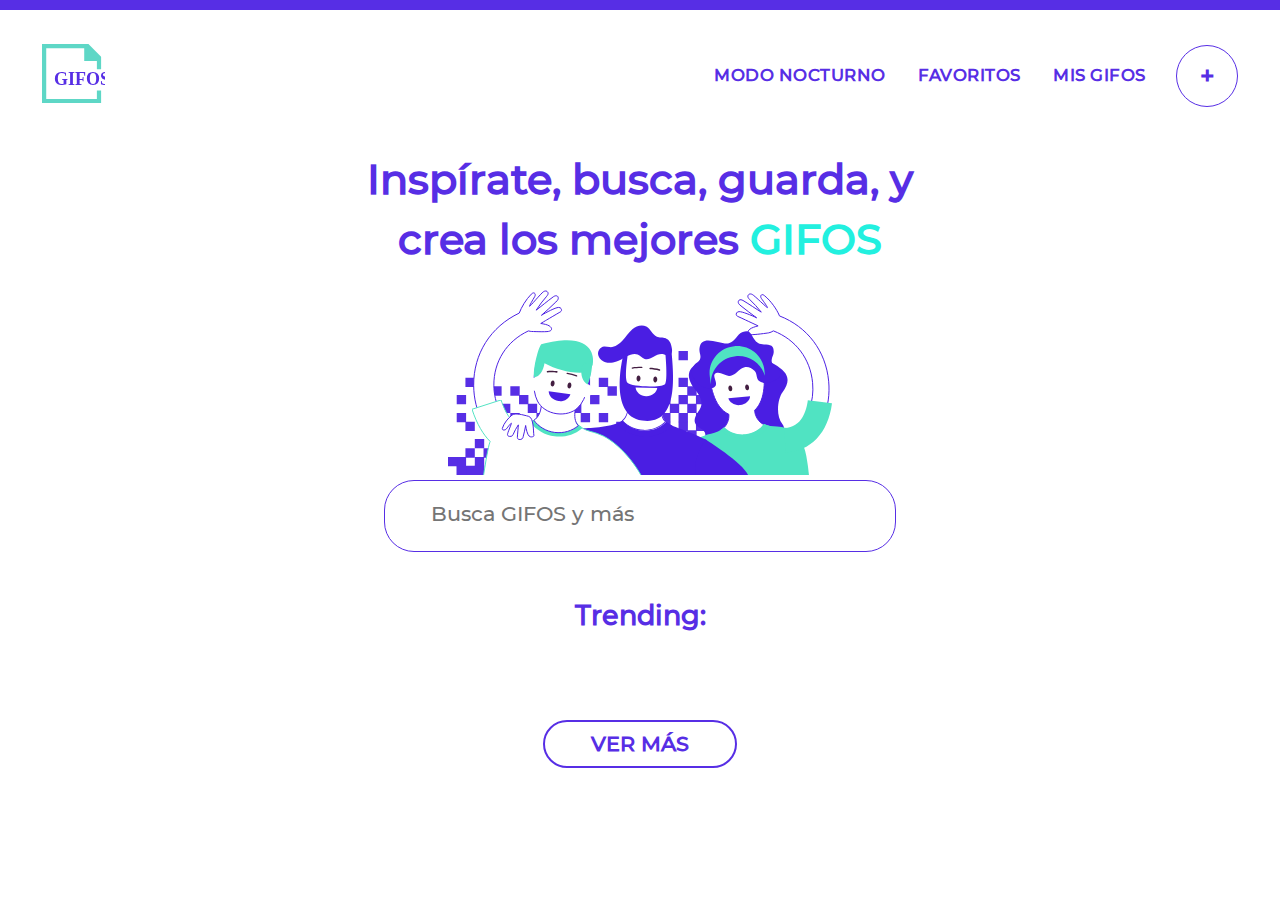
==== index.html @ 3ef34fd9 "cambios" ====
<!DOCTYPE html>
<html lang="es">
<head>
    <meta charset="UTF-8">
    <meta name="viewport" content="width=device-width, initial-scale=1.0">
    <title>GIFOS</title>
    <link rel="stylesheet" href="/css/styles.css">
    <link rel="stylesheet" href="/light-mode.css" id="theme"/>
    <link rel="stylesheet" href="https://use.fontawesome.com/releases/v5.15.3/css/all.css" integrity="sha384-SZXxX4whJ79/gErwcOYf+zWLeJdY/qpuqC4cAa9rOGUstPomtqpuNWT9wdPEn2fk" crossorigin="anonymous">


</head>
<body>
    <header id="header">

        <nav class="nav">

            <div id="logo">
                <a href="index.html">
                    <img src="/assets/logo-desktop.svg" alt="logo">
                </a> 
            </div>

            <div id="dark-logo" class="not-displayed">
                <a href="index.html">
                    <img src="/assets/logo-desktop-modo-noc.svg" alt="logo">
                </a>
            </div>

            <!-- <div class="main-search scrolling-search"  id="scrolling-search">
                       
                    <input type="search" name="search" placeholder="Busca GIFOS y más">
                
                    <button id="searchBtn" class="icon-search-lm"><img src="/assets/icon-search.svg" alt=""></button>
    
                    <li id="suggested-list">
    
                    </li>
                                    
            </div> -->
                
            <div id="menu-icon">
                <div class="bar1"></div>
                <div class="bar2"></div>
                <div class="bar3"></div>
            </div>

            <div id="menu">
                <ul id="list">
                    <li id="dark-btn"><a href="#" class="">MODO NOCTURNO</a>
                    </li>
                    
                    <li id="light-btn" class="not-displayed"><a href="#" class="">MODO DIURNO</a>
                    </li>
                    <hr class="hr-header">
                    <li><a href="favoritos.html" class="" >FAVORITOS</a>
                    </li>
                    <hr class="hr-header">
                    <li><a href="misgifos.html" class="">MIS GIFOS</a>
                    </li>
                    <hr class="hr-header">
                    <li id="create-btn" class="not-displayed">
                        <a href="#" class="">+</a>
                    </li>
                </ul> 
            </div>

        </nav>
        
    </header>

    <main>
        <section id="title">
                <h1>Inspírate, busca, guarda, y crea los mejores <span>GIFOS</span></h1>
        </section>

        <section id="search">
            <div class="search-image">    
                <img src="/assets/ilustra_header.svg" alt="search image">
            </div>

            <div class="search-bar">
                <div class="search-elements">
                    <div class="search-container">
                        <input id="search-input" type="text" name="search-input" placeholder="Busca GIFOS y más">
                        <a id="search-btn"><i class="fa fa-search"></i></a>
                        <a id="clean-btn" class="not-displayed"><i class="fas fa-times"></i></a>
                    </div>
                    <div class="suggestions-div">
                        <ul id="suggestions-list">
                        </ul>                    
                    </div>
                </div>
            </div>
        </section>

        <section id="trending">
            <h3>Trending:</h3>
            <div class="trending-terms">
                
            </div>

        </section>


        <section id="results" class="not-displayed">

            
        </section>

        <div id="vermas-btn" >
            Ver más
        </div>
    



                <!-- <div class="main-search">
                    <form id="form" action="#" method="POST">                        
                    </form> 

                </div> -->
    </main> 

<!--                <div class="result">
                    <li id="suggested-list">
                    </li>
                </div>
                 <div class="error-container">
                    <img src="/assets/icon-busqueda-sin-resultado.svg" alt="">
                    <p>Intenta con otra búsqueda.</p>
                </div>
                <div class="trending-div" >
                    <h3>Trending:</h3>
                    <div id="trends"></div>
                </div>
        </section>
        <section class="grid-gifs">
            <div class="grid-container"></div>
        </section>
        <section class="trending-sec">
            <div class="trending-title">
                <h2>Trending GIFOS</h2>
                <p>Mira los últimos GIFOS de nuestra comunidad.</p>
            </div>
            <div class="slider-sec">
                <button class="slider-btn" id="sliderbtn-prev"><i class="fas fa-chevron-left"></i></button>
                    <div class="slider" id="slider"></div>
                <button class="slider-btn" id="sliderbtn-next" ><i class="fas fa-chevron-right"></i></button>
            </div>            
        </section>
        <div class="modal-container">
            <button class="close-modal"><i class="fas fa-times"></i></button>
            <div class="modal-content"></div>     
        </div>-->
    
    <!-- <footer>
        <div class="social-footer" >
            <p>Compartir en:</p>
            <ul class="social">
                <li><a href="https://es-la.facebook.com/Acamica.org/"><i class="fab fa-facebook"></i></a></li>
                <li><a href="https://twitter.com/Acamica_com"><i class="fab fa-twitter"></i></a></li>
                <li><a href="https://www.instagram.com/acamica/?hl=es-la"><i class="fab fa-instagram"></i></a></li>
             </ul>
            <p class="flex-end">© GIFOS 2020 All Rights Reserved.</p>
        </div>
    </footer> -->

    <script src="/js/navbar.js"></script>
    <script src="/js/darkmode.js"></script> 
    <script src="/js/searchgifs.js"></script>
    <!-- <script src="/js/trendingcards.js"></script>
    <script src="/js/functionalCards.js"></script>
    <script src="/js/slider.js"></script> -->
</body>
</html>
---- css/styles.css ----
/*! normalize.css v8.0.1 | MIT License | github.com/necolas/normalize.css */
html {
  line-height: 1.15;
  /* 1 */
  -webkit-text-size-adjust: 100%;
  /* 2 */
}

body {
  margin: 0;
}

main {
  display: block;
}

h1 {
  font-size: 2em;
}

hr {
  box-sizing: content-box;
  /* 1 */
  height: 0;
  /* 1 */
  overflow: visible;
  /* 2 */
}

pre {
  font-family: monospace, monospace;
  /* 1 */
  font-size: 1em;
  /* 2 */
}

a {
  background-color: transparent;
}

abbr[title] {
  border-bottom: none;
  /* 1 */
  text-decoration: underline;
  /* 2 */
  text-decoration: underline dotted;
  /* 2 */
}

b,
strong {
  font-weight: bolder;
}

code,
kbd,
samp {
  font-family: monospace, monospace;
  /* 1 */
  font-size: 1em;
  /* 2 */
}

small {
  font-size: 80%;
}

sub,
sup {
  font-size: 75%;
  line-height: 0;
  position: relative;
  vertical-align: baseline;
}

sub {
  bottom: -0.25em;
}

sup {
  top: -0.5em;
}

img {
  border-style: none;
}

button,
input,
optgroup,
select,
textarea {
  font-family: inherit;
  /* 1 */
  font-size: 100%;
  /* 1 */
  line-height: 1.15;
  /* 1 */
  margin: 0;
  /* 2 */
}

button,
input {
  /* 1 */
  overflow: visible;
}

button,
select {
  /* 1 */
  text-transform: none;
}

button,
[type=button],
[type=reset],
[type=submit] {
  -webkit-appearance: button;
}

button::-moz-focus-inner,
[type=button]::-moz-focus-inner,
[type=reset]::-moz-focus-inner,
[type=submit]::-moz-focus-inner {
  border-style: none;
  padding: 0;
}

button:-moz-focusring,
[type=button]:-moz-focusring,
[type=reset]:-moz-focusring,
[type=submit]:-moz-focusring {
  outline: 1px dotted ButtonText;
}

fieldset {
  padding: 0.35em 0.75em 0.625em;
}

legend {
  box-sizing: border-box;
  /* 1 */
  color: inherit;
  /* 2 */
  display: table;
  /* 1 */
  max-width: 100%;
  /* 1 */
  padding: 0;
  /* 3 */
  white-space: normal;
  /* 1 */
}

progress {
  vertical-align: baseline;
}

textarea {
  overflow: auto;
}

[type=checkbox],
[type=radio] {
  box-sizing: border-box;
  /* 1 */
  padding: 0;
  /* 2 */
}

[type=number]::-webkit-inner-spin-button,
[type=number]::-webkit-outer-spin-button {
  height: auto;
}

[type=search] {
  -webkit-appearance: textfield;
  /* 1 */
  outline-offset: -2px;
  /* 2 */
}

[type=search]::-webkit-search-decoration {
  -webkit-appearance: none;
}

::-webkit-file-upload-button {
  -webkit-appearance: button;
  /* 1 */
  font: inherit;
  /* 2 */
}

details {
  display: block;
}

summary {
  display: list-item;
}

template {
  display: none;
}

[hidden] {
  display: none;
}

@font-face {
  font-family: "Roboto";
  src: url("/fonts/Roboto-Medium.ttf");
}
@font-face {
  font-family: "Montserrat";
  src: url("/fonts/Montserrat-Medium.ttf");
}
html {
  font-size: 100%;
}

body {
  background-color: white;
}

h1 {
  font-family: "Montserrat", "Sans-serif";
  font-size: 2em;
  font-weight: 900;
  margin: 0.5em 0;
}

h2 {
  font-family: "Montserrat", "Sans-serif";
  color: #572EE5;
  font-size: 1.5em;
  font-weight: 700;
  text-align: center;
}

h3 {
  font-family: "Montserrat", "Sans-serif";
  color: #572EE5;
  font-size: 1.3em;
  font-weight: 700;
  text-align: center;
}

p {
  font-family: "Montserrat", "Sans-serif";
  color: #000;
}

input {
  font-family: "Montserrat", "Sans-serif";
}

@media (min-width: 769px) {
  html {
    font-size: 1.3em;
  }
}
#header {
  width: 100%;
  background-color: #fff;
  border-top: #572EE5 10px solid;
  padding: 0.5em 0;
  position: fixed;
  z-index: 100;
}

.nav {
  border-left-width: 20px;
  border-right-width: 20px;
  border-color: transparent;
  border-style: solid;
  margin: 0 auto;
  display: flex;
  align-content: center;
  align-items: center;
}

#logo {
  cursor: pointer;
}

#menu-icon {
  width: 30px;
  height: 30px;
  margin-left: auto;
  position: relative;
  z-index: 100;
}

.bar1, .bar2, .bar3 {
  position: relative;
  z-index: 100;
  background-color: #572EE5;
  width: 2em;
  height: 0.2em;
  margin: 5px 1px;
  transition: 0.3s;
}

#menu {
  height: 100vh;
  display: none;
  position: absolute;
  top: 0;
  left: 0;
  bottom: 0;
  right: 0;
  z-index: 50;
}

#menu.show {
  display: block;
}

#list {
  position: relative;
  top: 80px;
  background: #572EE5;
  margin: 0;
  padding: 30px 0;
  list-style: none;
  align-items: center;
  height: 100%;
  display: flex;
  flex-direction: column;
}
#list li {
  text-align: center;
  text-decoration: none;
  margin: 0;
  list-style: none;
}
#list a {
  font-family: "Montserrat", "Sans-serif";
  font-size: 1em;
  font-weight: 700;
  letter-spacing: 0.5px;
  text-decoration: none;
  color: #fff;
  padding: 1.5em;
  display: block;
  margin: 0;
}

.hr-header {
  margin: 0 auto;
  height: 0.5px;
  width: 50px;
  background-color: #fff;
  opacity: 0.3;
}

.scroll-header {
  background: #fff;
  border-bottom: 1px solid #dbdbdb;
}
.scroll-header .bar1, .scroll-header .bar2, .scroll-header .bar3 {
  background-color: black;
}
.scroll-header #menu a {
  color: #000;
}
.scroll-header #logo a {
  color: black;
}

.change-icon .bar1 {
  -webkit-transform: rotate(-45deg) translate(-7px, 7px);
  transform: rotate(-45deg) translate(-7px, 7px);
}
.change-icon .bar2 {
  opacity: 0;
}
.change-icon .bar3 {
  -webkit-transform: rotate(45deg) translate(-5px, -5px);
  transform: rotate(45deg) translate(-5px, -5px);
}

.stop-scrolling {
  overflow-y: hidden;
}

.not-displayed {
  display: none;
}

.is-displayed {
  display: block;
}

@media (min-width: 769px) {
  #header {
    padding: 0.1em 0;
  }

  #logo, #dark-logo {
    padding-left: 2em;
  }

  .nav {
    justify-content: space-between;
    border-left-width: 0;
    border-right-width: 0;
  }

  #menu-icon {
    display: none;
  }

  #menu {
    padding-right: 2em;
    background: none;
    display: block;
    position: inherit;
    height: auto;
  }

  #list {
    height: auto;
    top: 0;
    flex-direction: row;
    background-color: #fff;
  }
  #list li {
    margin-left: 1.4em;
    margin-bottom: 0;
  }
  #list a {
    color: #572EE5;
    border-bottom: 2px solid #fff;
    font-size: 0.8em;
    padding: 0.1em;
  }
  #list a:hover {
    border-bottom: 2px solid #5ED7C6;
  }

  hr {
    display: none;
  }

  #create-btn {
    display: block;
  }
  #create-btn a {
    font-size: 1.2em;
    height: 30px;
    width: 30px;
    border: 1.5px solid #572EE5;
    padding: 15px;
    border-radius: 50%;
  }
  #create-btn a:hover {
    background: #572EE5;
    color: #fff;
    border-bottom: none;
  }
  #create-btn a:active {
    background: #9CAFC3;
    border: 1.5px solid #9CAFC3;
    color: #fff;
  }

  .header-shadow {
    box-shadow: 0 2px 4px 1px rgba(156, 175, 195, 0.55);
  }
}
main {
  padding-top: 20%;
  display: flex;
  flex-direction: column;
  align-items: center;
  justify-content: center;
}

#title {
  width: 75%;
}
#title h1 {
  color: #572EE5;
  text-align: center;
  line-height: 40px;
}
#title span {
  color: #22f0df;
}

#search {
  display: flex;
  flex-direction: column;
  align-items: center;
}

.search-image {
  width: 75%;
}
.search-image img {
  width: 100%;
}

.search-bar {
  width: 85%;
}

.search-elements {
  display: flex;
  flex-direction: column;
  justify-content: center;
  align-items: center;
  border: 1.5px solid #572EE5;
  border-radius: 30px;
}
.search-elements input {
  padding: 0 1em;
  border: none;
}
.search-elements input:focus {
  outline: none;
}
.search-elements li {
  font-family: "Montserrat", "Sans-serif";
  color: #9CAFC3;
  list-style: none;
}

#search-btn, #clean-btn {
  color: #572EE5;
  cursor: pointer;
  padding: 0 1em;
}

.search-container {
  width: 90%;
  margin-top: 0.5em;
  padding: 0.5em;
  display: flex;
  justify-content: space-between;
}

.suggestions-div {
  width: 90%;
}

#suggestions-list {
  margin: 0;
  padding: 0 0.7em 0.7em 0.7em;
}
#suggestions-list div:first-child {
  border-top: 1px solid #9CAFC3;
}

.option-list {
  display: flex;
  padding: 0.5em 0;
}
.option-list li {
  margin-left: 0.5em;
  cursor: pointer;
}
.option-list icon {
  color: #9CAFC3;
}

#results {
  padding: 1em;
}
#results h2 {
  padding: 1em 0;
}

#results:before {
  content: "";
  display: block;
  width: 150px;
  margin: 1.5em auto;
  background-color: #9cafc3;
  opacity: 0.5;
  height: 1px;
}

.grid-results {
  display: grid;
  grid-template-columns: 1fr 1fr;
  gap: 1em 1em;
}
.grid-results img {
  width: 100%;
  height: 8em;
  margin: auto;
}

#trending {
  padding: 1em;
}

.trending-terms {
  margin: auto;
  width: 80%;
  text-align: center;
}
.trending-terms p {
  color: #572EE5;
  line-height: 1.5;
  margin: 0;
  display: inline;
}

.term {
  cursor: pointer;
}

#vermas-btn {
  cursor: pointer;
  width: 130px;
  padding: 10px 30px;
  margin: 2em auto;
  border: 2px solid #572EE5;
  border-radius: 70px;
  text-align: center;
  font-family: "Montserrat";
  color: #572EE5;
  text-transform: uppercase;
  font-weight: 600;
  text-decoration: none;
}

#vermas-btn:active {
  background-color: #572EE5;
  color: #fff;
}

@media (min-width: 769px) {
  main {
    padding-top: 10%;
  }

  #title {
    width: 45%;
  }
  #title h1 {
    line-height: 60px;
  }

  #search {
    width: 40%;
  }

  .search-bar {
    width: 100%;
  }

  #results {
    padding: 1em 3em;
  }

  .grid-results {
    grid-template-columns: 1fr 1fr 1fr 1fr;
    gap: 1.5em 1.5em;
  }
  .grid-results img {
    height: 10em;
  }
}
.error-container {
  display: none;
  flex-direction: column;
  width: 60%;
  margin: 20px auto;
}

.error-container p {
  margin: 10px auto;
  font-family: "Montserrat", "Arial", sans-serif;
  color: #5ED7C6;
  font-size: 1.5em;
  font-weight: 700;
  text-align: center;
}

.main-search li {
  list-style: none;
}

.trending-div {
  width: 80%;
  margin: 30px auto;
}

.trending-div h3 {
  color: #572EE5;
  font-family: "Montserrat";
  font-size: 1.8em;
  font-weight: 700;
  text-align: center;
  line-height: 25px;
}

#trends {
  text-align: center;
  margin-top: 10px;
}

.word-terms {
  color: #572EE5;
  font-family: "Montserrat";
  font-size: 1.4em;
  line-height: 25px;
  cursor: pointer;
}

.grid-gifs {
  display: none;
  width: 90%;
  margin: auto;
}

.grid-container {
  margin: 20px auto;
  display: grid;
  grid-template-columns: 1fr 1fr;
  grid-template-rows: 0.3fr 1fr 1fr;
  gap: 20px 20px;
  grid-template-areas: "title title";
  padding-bottom: 5%;
}

.grid-container h2 {
  grid-area: title;
  margin: auto;
  color: #572EE5;
  font-family: "Montserrat";
  font-size: 1.8em;
  font-weight: 900;
}

.grid-container img {
  width: 90%;
  height: 200px;
  margin: auto;
}

.trending-title, .social-footer {
  width: 80%;
  margin-left: auto;
  margin-right: auto;
  text-align: center;
}

.trending-title h2 {
  color: #572EE5;
  padding: 10px;
  font-family: "Montserrat";
  font-size: 2em;
  line-height: 30px;
}

.trending-title p {
  color: #000000;
  padding: 10px;
  margin: 20px;
  font-family: "Roboto";
  font-size: 1.5em;
}

.slider-sec {
  position: relative;
  height: 300px;
}

.slider {
  width: 100%;
  height: 100%;
  display: flex;
  /* position: relative; */
  overflow-x: scroll;
  scroll-snap-type: x mandatory;
  scroll-behavior: smooth;
}

.slider-btn {
  display: none;
  width: 60px;
  height: 60px;
  border: 2px solid #572EE5;
  outline: none;
  font-size: 25px;
  color: #572EE5;
  cursor: pointer;
}

.slider-btn:hover {
  background-color: #572EE5;
  color: #ffffff;
}

#sliderbtn-prev {
  position: absolute;
  bottom: 150px;
}

#sliderbtn-next {
  position: absolute;
  bottom: 150px;
  right: 0;
}

.slider::-webkit-scrollbar {
  display: none;
}

.card {
  height: 100%;
  scroll-snap-align: center;
  margin-right: 10px;
  position: relative;
}

.card img {
  max-width: 360px;
  height: 100%;
}

.card span {
  display: none;
}

.card-mouseover {
  display: block;
  height: 100%;
  width: 100%;
  background-color: rgba(87, 46, 229, 0.7);
  position: absolute;
  top: 0;
  left: 0;
}

.card-mouseover-off {
  display: none;
}

.card-mouseover h3 {
  position: absolute;
  max-width: 90%;
  font-family: "Roboto";
  font-size: 1.5em;
  font-weight: 600;
  color: #FFFFFF;
  margin-top: 270px;
  margin-left: 20px;
}

.card-mouseover p {
  position: absolute;
  font-family: "Roboto";
  font-size: 1.3em;
  font-weight: 500;
  color: #FFFFFF;
  margin-top: 240px;
  margin-left: 20px;
}

.card-icons {
  display: flex;
  justify-content: flex-end;
}

.icons {
  opacity: 0.5;
  width: 32px;
  height: 32px;
  margin: 7px 7px 0 0;
  background-repeat: no-repeat;
  background-position: center;
  background-color: white;
  border-radius: 6px;
  cursor: pointer;
}

.icons:hover {
  opacity: 1;
}

.heart-icon {
  background-image: url(/assets/icon-fav-hover.svg);
}

.heart-icon-filled {
  background-image: url(/assets/icon-fav-active.svg);
}

.download-icon {
  background-image: url(/assets/icon-download.svg);
}

.max-icon {
  background-image: url(/assets/icon-max.svg);
}

.modal-container {
  visibility: hidden;
  position: fixed;
  z-index: 5000;
  background-color: white;
  width: 100%;
  height: 100vh;
  top: 0;
  left: 0;
  overflow: hidden;
  display: flex;
  justify-content: center;
  align-items: center;
}

.modal-content {
  max-width: 80%;
  height: 65%;
  z-index: 3;
  display: flex;
  flex-direction: column;
  justify-content: center;
  font-family: "Montserrat", "Arial", sans-serif;
  line-height: 23px;
}

.modal-content img {
  max-height: 90%;
  margin: auto;
}

.modal-content h3 {
  font-size: 1.5em;
  font-weight: 900;
}

.modal-img-show {
  width: 80%;
  max-width: 700px;
  display: block;
}

.modal-txt {
  position: fixed;
  margin-top: 1em;
}

.close-modal {
  position: absolute;
  top: 1em;
  right: 1.5em;
  z-index: 3;
  width: 30px;
  height: 30px;
  color: #572EE5;
  background-color: #ffffff;
  cursor: pointer;
  border-style: none;
}

.close-modal i {
  font-size: 30px;
}

footer {
  border-bottom: 10px solid #572EE5;
}

.social-footer {
  margin: 30px auto;
  font-family: "Roboto";
  font-size: 1.3em;
  color: #000000;
  letter-spacing: 0;
}

.social {
  display: flex;
  justify-content: space-between;
  align-items: center;
  width: 30%;
  margin: 20px auto 30px auto;
}

.social li {
  list-style: none;
  text-decoration: none;
}

.social i {
  color: #CDD6E0;
  height: 100%;
}

.social i:hover {
  color: #572EE5;
}

/*# sourceMappingURL=styles.css.map */
---- light-mode.css ----

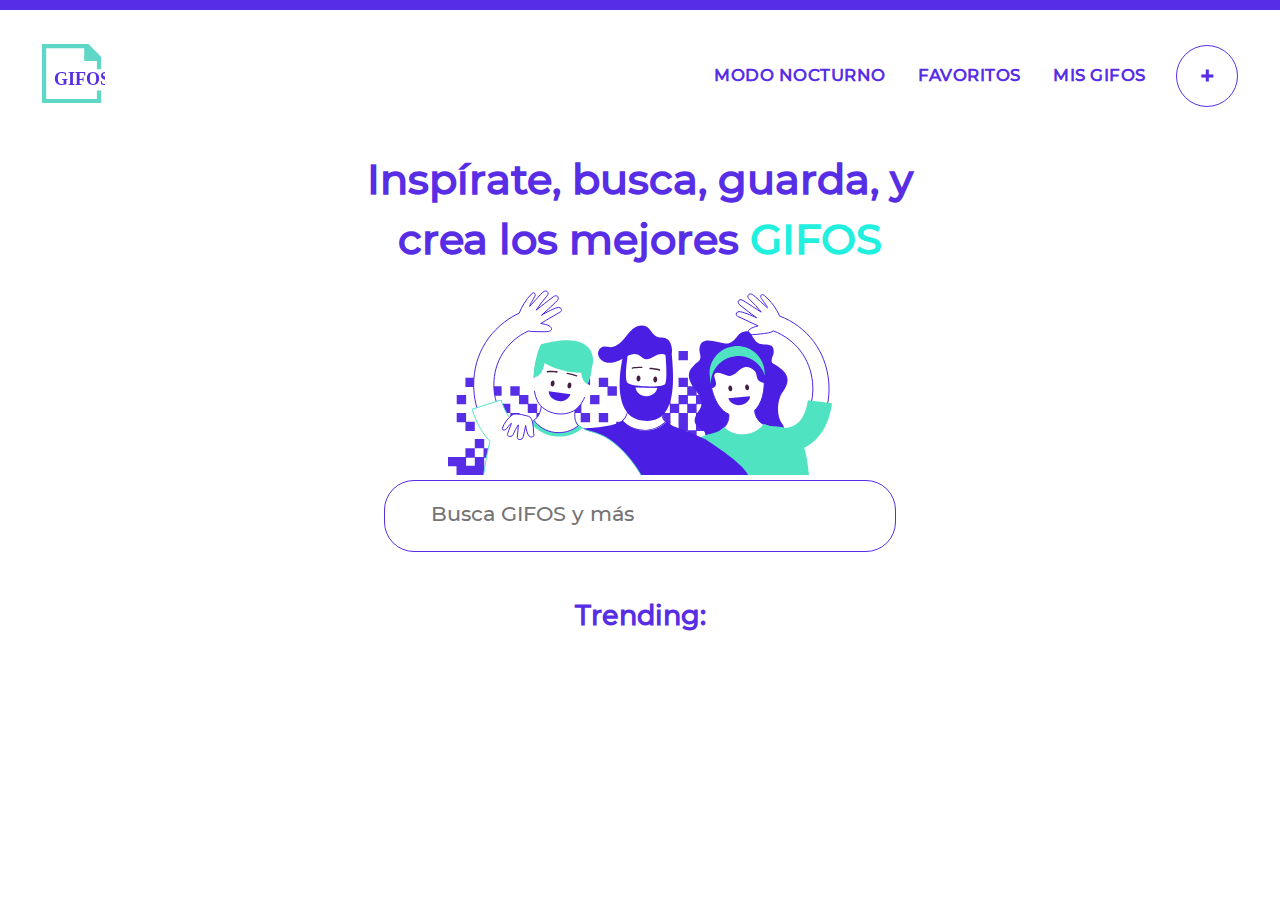
==== commit 74c3d111: "cambios" ====
--- a/index.html
+++ b/index.html
@@ -108,8 +108,8 @@
             
         </section>
 
-        <div id="vermas-btn" >
-            Ver más
+        <div id="vermas-btn" class="not-displayed">
+            <span>VER MÁS</span>
         </div>
     
 
@@ -168,7 +168,7 @@
 
     <script src="/js/navbar.js"></script>
     <script src="/js/darkmode.js"></script> 
-    <script src="/js/searchgifs.js"></script>
+    <script src="/js/searchGifs.js"></script>
     <!-- <script src="/js/trendingcards.js"></script>
     <script src="/js/functionalCards.js"></script>
     <script src="/js/slider.js"></script> -->
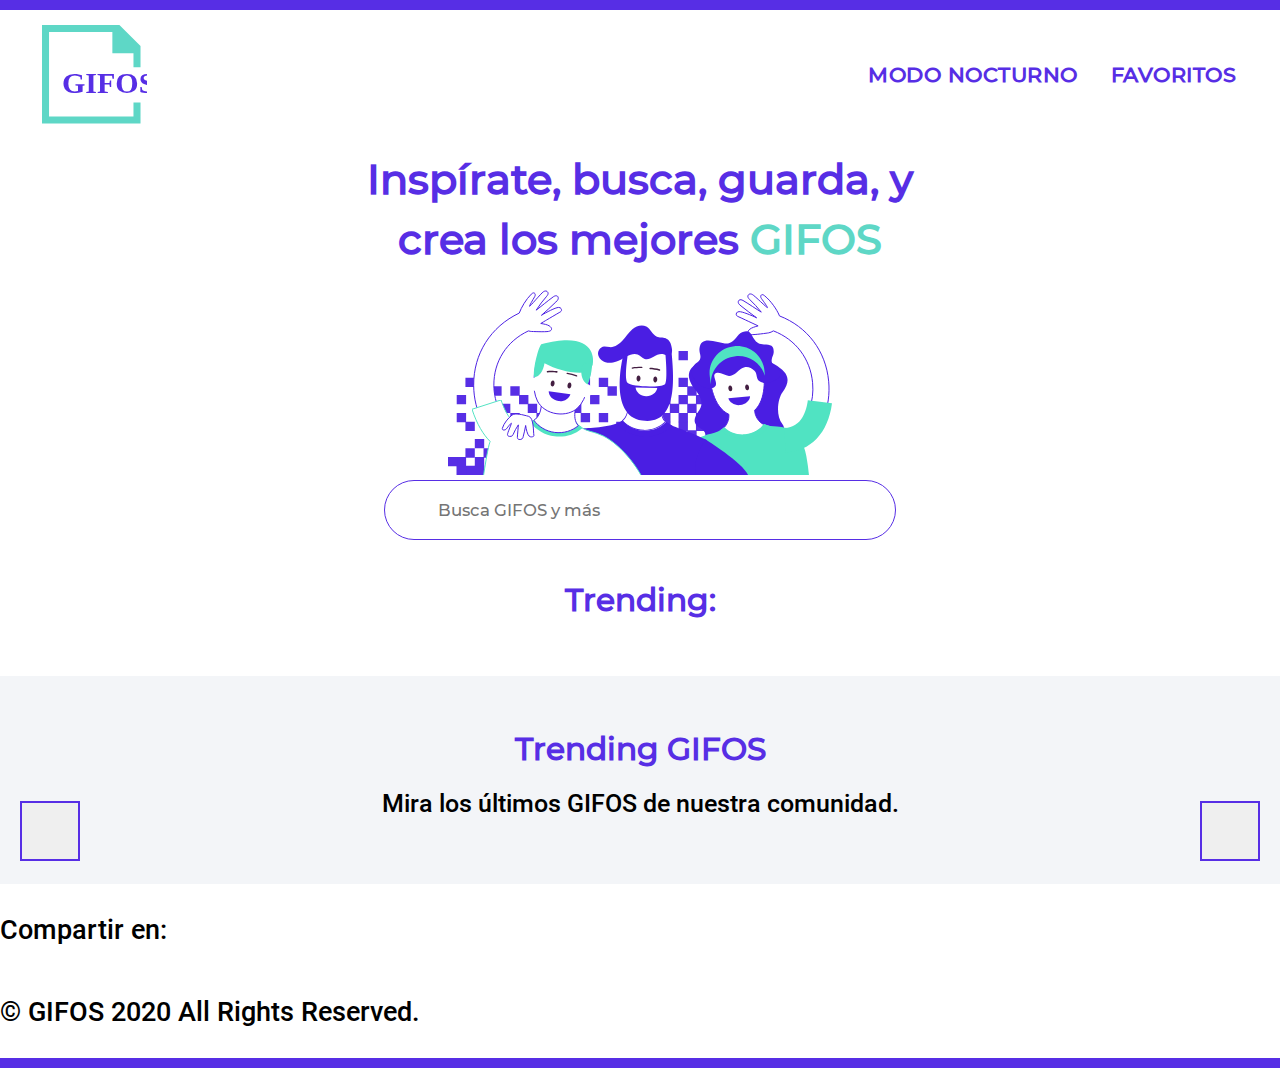
==== commit 2187e95f: "cambios" ====
--- a/index.html
+++ b/index.html
@@ -26,18 +26,6 @@
                     <img src="/assets/logo-desktop-modo-noc.svg" alt="logo">
                 </a>
             </div>
-
-            <!-- <div class="main-search scrolling-search"  id="scrolling-search">
-                       
-                    <input type="search" name="search" placeholder="Busca GIFOS y más">
-                
-                    <button id="searchBtn" class="icon-search-lm"><img src="/assets/icon-search.svg" alt=""></button>
-    
-                    <li id="suggested-list">
-    
-                    </li>
-                                    
-            </div> -->
                 
             <div id="menu-icon">
                 <div class="bar1"></div>
@@ -56,12 +44,12 @@
                     <li><a href="favoritos.html" class="" >FAVORITOS</a>
                     </li>
                     <hr class="hr-header">
-                    <li><a href="misgifos.html" class="">MIS GIFOS</a>
+                    <!-- <li><a href="misgifos.html" class="">MIS GIFOS</a>
                     </li>
-                    <hr class="hr-header">
-                    <li id="create-btn" class="not-displayed">
+                    <hr class="hr-header"> -->
+                    <!-- <li id="create-btn" class="not-displayed">
                         <a href="#" class="">+</a>
-                    </li>
+                    </li> -->
                 </ul> 
             </div>
 
@@ -76,7 +64,7 @@
 
         <section id="search">
             <div class="search-image">    
-                <img src="/assets/ilustra_header.svg" alt="search image">
+                <img src="/assets/ilustra_header.svg" alt="search-image">
             </div>
 
             <div class="search-bar">
@@ -95,66 +83,46 @@
         </section>
 
         <section id="trending">
-            <h3>Trending:</h3>
+            <h2>Trending:</h2>
+
             <div class="trending-terms">
                 
             </div>
-
         </section>
 
 
         <section id="results" class="not-displayed">
 
-            
         </section>
+
+        <div class="error-container not-displayed">
+            <img src="/assets/icon-busqueda-sin-resultado.svg" alt="">
+            <p>Intenta con otra búsqueda.</p>
+        </div>
 
         <div id="vermas-btn" class="not-displayed">
             <span>VER MÁS</span>
         </div>
     
+        <section class="slider-section">
 
-
-
-                <!-- <div class="main-search">
-                    <form id="form" action="#" method="POST">                        
-                    </form> 
-
-                </div> -->
-    </main> 
-
-<!--                <div class="result">
-                    <li id="suggested-list">
-                    </li>
-                </div>
-                 <div class="error-container">
-                    <img src="/assets/icon-busqueda-sin-resultado.svg" alt="">
-                    <p>Intenta con otra búsqueda.</p>
-                </div>
-                <div class="trending-div" >
-                    <h3>Trending:</h3>
-                    <div id="trends"></div>
-                </div>
-        </section>
-        <section class="grid-gifs">
-            <div class="grid-container"></div>
-        </section>
-        <section class="trending-sec">
-            <div class="trending-title">
+            <div class="slider-title">
                 <h2>Trending GIFOS</h2>
                 <p>Mira los últimos GIFOS de nuestra comunidad.</p>
             </div>
-            <div class="slider-sec">
-                <button class="slider-btn" id="sliderbtn-prev"><i class="fas fa-chevron-left"></i></button>
-                    <div class="slider" id="slider"></div>
-                <button class="slider-btn" id="sliderbtn-next" ><i class="fas fa-chevron-right"></i></button>
-            </div>            
-        </section>
-        <div class="modal-container">
-            <button class="close-modal"><i class="fas fa-times"></i></button>
-            <div class="modal-content"></div>     
-        </div>-->
-    
-    <!-- <footer>
+
+            <div class="slider" id="slider">
+
+            </div>
+
+            <button class="slider-btn" id="sliderbtn-prev"><i class="fas fa-chevron-left"></i></button>
+            <button class="slider-btn" id="sliderbtn-next" ><i class="fas fa-chevron-right"></i></button>
+
+        </section>            
+
+    </main> 
+
+    <footer>
         <div class="social-footer" >
             <p>Compartir en:</p>
             <ul class="social">
@@ -164,13 +132,20 @@
              </ul>
             <p class="flex-end">© GIFOS 2020 All Rights Reserved.</p>
         </div>
-    </footer> -->
+    </footer>
+
+        <!-- <div class="modal-container">
+            <button class="close-modal"><i class="fas fa-times"></i></button>
+            <div class="modal-content"></div>     
+        </div> -->
+    
+
 
     <script src="/js/navbar.js"></script>
     <script src="/js/darkmode.js"></script> 
     <script src="/js/searchGifs.js"></script>
-    <!-- <script src="/js/trendingcards.js"></script>
-    <script src="/js/functionalCards.js"></script>
-    <script src="/js/slider.js"></script> -->
+    <!-- <script src="/js/cardMouseover.js"></script> -->
+     <script src="/js/sliderCards.js"></script>
+    <!--<script src="/js/functionalCards.js"></script>-->
 </body>
 </html>--- a/css/styles.css
+++ b/css/styles.css
@@ -1,211 +1,7 @@
-/*! normalize.css v8.0.1 | MIT License | github.com/necolas/normalize.css */
-html {
-  line-height: 1.15;
-  /* 1 */
-  -webkit-text-size-adjust: 100%;
-  /* 2 */
-}
-
-body {
+* {
   margin: 0;
-}
-
-main {
-  display: block;
-}
-
-h1 {
-  font-size: 2em;
-}
-
-hr {
-  box-sizing: content-box;
-  /* 1 */
-  height: 0;
-  /* 1 */
-  overflow: visible;
-  /* 2 */
-}
-
-pre {
-  font-family: monospace, monospace;
-  /* 1 */
-  font-size: 1em;
-  /* 2 */
-}
-
-a {
-  background-color: transparent;
-}
-
-abbr[title] {
-  border-bottom: none;
-  /* 1 */
-  text-decoration: underline;
-  /* 2 */
-  text-decoration: underline dotted;
-  /* 2 */
-}
-
-b,
-strong {
-  font-weight: bolder;
-}
-
-code,
-kbd,
-samp {
-  font-family: monospace, monospace;
-  /* 1 */
-  font-size: 1em;
-  /* 2 */
-}
-
-small {
-  font-size: 80%;
-}
-
-sub,
-sup {
-  font-size: 75%;
-  line-height: 0;
-  position: relative;
-  vertical-align: baseline;
-}
-
-sub {
-  bottom: -0.25em;
-}
-
-sup {
-  top: -0.5em;
-}
-
-img {
-  border-style: none;
-}
-
-button,
-input,
-optgroup,
-select,
-textarea {
-  font-family: inherit;
-  /* 1 */
-  font-size: 100%;
-  /* 1 */
-  line-height: 1.15;
-  /* 1 */
-  margin: 0;
-  /* 2 */
-}
-
-button,
-input {
-  /* 1 */
-  overflow: visible;
-}
-
-button,
-select {
-  /* 1 */
-  text-transform: none;
-}
-
-button,
-[type=button],
-[type=reset],
-[type=submit] {
-  -webkit-appearance: button;
-}
-
-button::-moz-focus-inner,
-[type=button]::-moz-focus-inner,
-[type=reset]::-moz-focus-inner,
-[type=submit]::-moz-focus-inner {
-  border-style: none;
   padding: 0;
-}
-
-button:-moz-focusring,
-[type=button]:-moz-focusring,
-[type=reset]:-moz-focusring,
-[type=submit]:-moz-focusring {
-  outline: 1px dotted ButtonText;
-}
-
-fieldset {
-  padding: 0.35em 0.75em 0.625em;
-}
-
-legend {
   box-sizing: border-box;
-  /* 1 */
-  color: inherit;
-  /* 2 */
-  display: table;
-  /* 1 */
-  max-width: 100%;
-  /* 1 */
-  padding: 0;
-  /* 3 */
-  white-space: normal;
-  /* 1 */
-}
-
-progress {
-  vertical-align: baseline;
-}
-
-textarea {
-  overflow: auto;
-}
-
-[type=checkbox],
-[type=radio] {
-  box-sizing: border-box;
-  /* 1 */
-  padding: 0;
-  /* 2 */
-}
-
-[type=number]::-webkit-inner-spin-button,
-[type=number]::-webkit-outer-spin-button {
-  height: auto;
-}
-
-[type=search] {
-  -webkit-appearance: textfield;
-  /* 1 */
-  outline-offset: -2px;
-  /* 2 */
-}
-
-[type=search]::-webkit-search-decoration {
-  -webkit-appearance: none;
-}
-
-::-webkit-file-upload-button {
-  -webkit-appearance: button;
-  /* 1 */
-  font: inherit;
-  /* 2 */
-}
-
-details {
-  display: block;
-}
-
-summary {
-  display: list-item;
-}
-
-template {
-  display: none;
-}
-
-[hidden] {
-  display: none;
 }
 
 @font-face {
@@ -221,13 +17,16 @@
 }
 
 body {
-  background-color: white;
+  background-color: #fff;
 }
 
 h1 {
   font-family: "Montserrat", "Sans-serif";
   font-size: 2em;
   font-weight: 900;
+  color: #572EE5;
+  text-align: center;
+  line-height: 40px;
   margin: 0.5em 0;
 }
 
@@ -242,18 +41,9 @@
 h3 {
   font-family: "Montserrat", "Sans-serif";
   color: #572EE5;
-  font-size: 1.3em;
+  font-size: 1em;
   font-weight: 700;
   text-align: center;
-}
-
-p {
-  font-family: "Montserrat", "Sans-serif";
-  color: #000;
-}
-
-input {
-  font-family: "Montserrat", "Sans-serif";
 }
 
 @media (min-width: 769px) {
@@ -399,11 +189,16 @@
     padding: 0.1em 0;
   }
 
-  #logo, #dark-logo {
-    padding-left: 2em;
+  #logo {
+    width: 100px;
+    height: 100px;
+  }
+  #logo img {
+    height: 100%;
   }
 
   .nav {
+    padding: 0.5em 2em;
     justify-content: space-between;
     border-left-width: 0;
     border-right-width: 0;
@@ -414,7 +209,6 @@
   }
 
   #menu {
-    padding-right: 2em;
     background: none;
     display: block;
     position: inherit;
@@ -434,7 +228,7 @@
   #list a {
     color: #572EE5;
     border-bottom: 2px solid #fff;
-    font-size: 0.8em;
+    font-size: 1em;
     padding: 0.1em;
   }
   #list a:hover {
@@ -482,13 +276,8 @@
 #title {
   width: 75%;
 }
-#title h1 {
-  color: #572EE5;
-  text-align: center;
-  line-height: 40px;
-}
 #title span {
-  color: #22f0df;
+  color: #5ED7C6;
 }
 
 #search {
@@ -516,11 +305,15 @@
   border: 1.5px solid #572EE5;
   border-radius: 30px;
 }
-.search-elements input {
-  padding: 0 1em;
+.search-elements #search-input {
+  font-family: "Montserrat", "Sans-serif";
+  font-size: 0.8em;
+  width: 85%;
+  height: 100%;
+  margin: 0.5em 1em;
   border: none;
 }
-.search-elements input:focus {
+.search-elements #search-input:focus {
   outline: none;
 }
 .search-elements li {
@@ -532,12 +325,12 @@
 #search-btn, #clean-btn {
   color: #572EE5;
   cursor: pointer;
-  padding: 0 1em;
+  margin: 0.5em 1em;
 }
 
 .search-container {
   width: 90%;
-  margin-top: 0.5em;
+  height: 100%;
   padding: 0.5em;
   display: flex;
   justify-content: space-between;
@@ -547,10 +340,6 @@
   width: 90%;
 }
 
-#suggestions-list {
-  margin: 0;
-  padding: 0 0.7em 0.7em 0.7em;
-}
 #suggestions-list div:first-child {
   border-top: 1px solid #9CAFC3;
 }
@@ -565,6 +354,31 @@
 }
 .option-list icon {
   color: #9CAFC3;
+}
+
+#trending {
+  margin: 2em;
+}
+#trending h2 {
+  margin-bottom: 0.5em;
+}
+
+.trending-terms {
+  margin: auto;
+  width: 80%;
+  text-align: center;
+}
+.trending-terms p {
+  font-family: "Montserrat", "Sans-serif";
+  color: #572EE5;
+  font-size: 1.2em;
+  line-height: 1.5;
+  margin: 0;
+  display: inline;
+}
+
+.term {
+  cursor: pointer;
 }
 
 #results {
@@ -579,45 +393,26 @@
   display: block;
   width: 150px;
   margin: 1.5em auto;
-  background-color: #9cafc3;
-  opacity: 0.5;
+  background-color: #9CAFC3;
+  opacity: 0.8;
   height: 1px;
 }
 
 .grid-results {
+  margin-top: 35px;
   display: grid;
   grid-template-columns: 1fr 1fr;
-  gap: 1em 1em;
-}
-.grid-results img {
+  gap: 1em 1.5em;
+}
+
+.card img {
   width: 100%;
   height: 8em;
   margin: auto;
 }
 
-#trending {
-  padding: 1em;
-}
-
-.trending-terms {
-  margin: auto;
-  width: 80%;
-  text-align: center;
-}
-.trending-terms p {
-  color: #572EE5;
-  line-height: 1.5;
-  margin: 0;
-  display: inline;
-}
-
-.term {
-  cursor: pointer;
-}
-
 #vermas-btn {
   cursor: pointer;
-  width: 130px;
   padding: 10px 30px;
   margin: 2em auto;
   border: 2px solid #572EE5;
@@ -635,198 +430,54 @@
   color: #fff;
 }
 
-@media (min-width: 769px) {
-  main {
-    padding-top: 10%;
-  }
-
-  #title {
-    width: 45%;
-  }
-  #title h1 {
-    line-height: 60px;
-  }
-
-  #search {
-    width: 40%;
-  }
-
-  .search-bar {
-    width: 100%;
-  }
-
-  #results {
-    padding: 1em 3em;
-  }
-
-  .grid-results {
-    grid-template-columns: 1fr 1fr 1fr 1fr;
-    gap: 1.5em 1.5em;
-  }
-  .grid-results img {
-    height: 10em;
-  }
-}
-.error-container {
+.slider-section {
+  background-color: #F3F5F8;
+  position: relative;
+  width: 100%;
+  padding: 2em 0;
+}
+
+.slider {
+  margin: 0 auto;
+  max-width: 85%;
+  display: flex;
+  overflow-x: scroll;
+  scroll-snap-type: x mandatory;
+  scroll-behavior: smooth;
+}
+
+.slider::-webkit-scrollbar {
   display: none;
-  flex-direction: column;
-  width: 60%;
-  margin: 20px auto;
-}
-
-.error-container p {
-  margin: 10px auto;
-  font-family: "Montserrat", "Arial", sans-serif;
-  color: #5ED7C6;
-  font-size: 1.5em;
-  font-weight: 700;
-  text-align: center;
-}
-
-.main-search li {
-  list-style: none;
-}
-
-.trending-div {
-  width: 80%;
-  margin: 30px auto;
-}
-
-.trending-div h3 {
-  color: #572EE5;
-  font-family: "Montserrat";
-  font-size: 1.8em;
-  font-weight: 700;
-  text-align: center;
-  line-height: 25px;
-}
-
-#trends {
-  text-align: center;
-  margin-top: 10px;
-}
-
-.word-terms {
-  color: #572EE5;
-  font-family: "Montserrat";
-  font-size: 1.4em;
-  line-height: 25px;
-  cursor: pointer;
-}
-
-.grid-gifs {
-  display: none;
-  width: 90%;
-  margin: auto;
-}
-
-.grid-container {
-  margin: 20px auto;
-  display: grid;
-  grid-template-columns: 1fr 1fr;
-  grid-template-rows: 0.3fr 1fr 1fr;
-  gap: 20px 20px;
-  grid-template-areas: "title title";
-  padding-bottom: 5%;
-}
-
-.grid-container h2 {
-  grid-area: title;
-  margin: auto;
-  color: #572EE5;
-  font-family: "Montserrat";
-  font-size: 1.8em;
-  font-weight: 900;
-}
-
-.grid-container img {
-  width: 90%;
-  height: 200px;
-  margin: auto;
-}
-
-.trending-title, .social-footer {
+}
+
+.slider-title {
   width: 80%;
   margin-left: auto;
   margin-right: auto;
   text-align: center;
 }
-
-.trending-title h2 {
-  color: #572EE5;
-  padding: 10px;
+.slider-title h2 {
+  color: #572EE5;
+  margin: 0.5em;
   font-family: "Montserrat";
-  font-size: 2em;
   line-height: 30px;
 }
-
-.trending-title p {
-  color: #000000;
-  padding: 10px;
-  margin: 20px;
+.slider-title p {
+  color: #000;
+  margin: 1em;
   font-family: "Roboto";
-  font-size: 1.5em;
-}
-
-.slider-sec {
+  font-size: 1.2em;
+}
+
+.slider-card {
+  margin: 0 0.5em;
   position: relative;
+}
+.slider-card img {
+  max-width: 360px;
   height: 300px;
 }
-
-.slider {
-  width: 100%;
-  height: 100%;
-  display: flex;
-  /* position: relative; */
-  overflow-x: scroll;
-  scroll-snap-type: x mandatory;
-  scroll-behavior: smooth;
-}
-
-.slider-btn {
-  display: none;
-  width: 60px;
-  height: 60px;
-  border: 2px solid #572EE5;
-  outline: none;
-  font-size: 25px;
-  color: #572EE5;
-  cursor: pointer;
-}
-
-.slider-btn:hover {
-  background-color: #572EE5;
-  color: #ffffff;
-}
-
-#sliderbtn-prev {
-  position: absolute;
-  bottom: 150px;
-}
-
-#sliderbtn-next {
-  position: absolute;
-  bottom: 150px;
-  right: 0;
-}
-
-.slider::-webkit-scrollbar {
-  display: none;
-}
-
-.card {
-  height: 100%;
-  scroll-snap-align: center;
-  margin-right: 10px;
-  position: relative;
-}
-
-.card img {
-  max-width: 360px;
-  height: 100%;
-}
-
-.card span {
+.slider-card span {
   display: none;
 }
 
@@ -839,30 +490,54 @@
   top: 0;
   left: 0;
 }
-
-.card-mouseover-off {
-  display: none;
-}
-
 .card-mouseover h3 {
   position: absolute;
   max-width: 90%;
   font-family: "Roboto";
-  font-size: 1.5em;
   font-weight: 600;
-  color: #FFFFFF;
-  margin-top: 270px;
-  margin-left: 20px;
-}
-
-.card-mouseover p {
+  color: #fff;
+  bottom: 0;
+  left: 0;
+}
+.card-mouseover span {
   position: absolute;
   font-family: "Roboto";
   font-size: 1.3em;
   font-weight: 500;
-  color: #FFFFFF;
-  margin-top: 240px;
-  margin-left: 20px;
+  color: #bd0d0d;
+  top: 0;
+  left: 0;
+}
+
+.card-mouseover-off {
+  display: none;
+}
+
+.slider-btn {
+  display: none;
+  position: absolute;
+  width: 60px;
+  height: 60px;
+  border: 2px solid #572EE5;
+  outline: none;
+  font-size: 25px;
+  color: #572EE5;
+  cursor: pointer;
+}
+
+.slider-btn:hover {
+  background-color: #572EE5;
+  color: #fff;
+}
+
+#sliderbtn-prev {
+  top: 60%;
+  left: 20px;
+}
+
+#sliderbtn-next {
+  top: 60%;
+  right: 20px;
 }
 
 .card-icons {
@@ -877,7 +552,7 @@
   margin: 7px 7px 0 0;
   background-repeat: no-repeat;
   background-position: center;
-  background-color: white;
+  background-color: #fff;
   border-radius: 6px;
   cursor: pointer;
 }
@@ -906,7 +581,7 @@
   visibility: hidden;
   position: fixed;
   z-index: 5000;
-  background-color: white;
+  background-color: #fff;
   width: 100%;
   height: 100vh;
   top: 0;
@@ -927,12 +602,10 @@
   font-family: "Montserrat", "Arial", sans-serif;
   line-height: 23px;
 }
-
 .modal-content img {
   max-height: 90%;
   margin: auto;
 }
-
 .modal-content h3 {
   font-size: 1.5em;
   font-weight: 900;
@@ -957,7 +630,7 @@
   width: 30px;
   height: 30px;
   color: #572EE5;
-  background-color: #ffffff;
+  background-color: #fff;
   cursor: pointer;
   border-style: none;
 }
@@ -966,6 +639,42 @@
   font-size: 30px;
 }
 
+@media (min-width: 769px) {
+  main {
+    padding-top: 10%;
+  }
+
+  #title {
+    width: 45%;
+  }
+  #title h1 {
+    line-height: 60px;
+  }
+
+  #search {
+    width: 40%;
+  }
+
+  .search-bar {
+    width: 100%;
+  }
+
+  #results {
+    padding: 1em 3em;
+  }
+
+  .grid-results {
+    grid-template-columns: 1fr 1fr 1fr 1fr;
+    gap: 1.5em 1.5em;
+  }
+  .grid-results img {
+    height: 10em;
+  }
+
+  .slider-btn {
+    display: block;
+  }
+}
 footer {
   border-bottom: 10px solid #572EE5;
 }
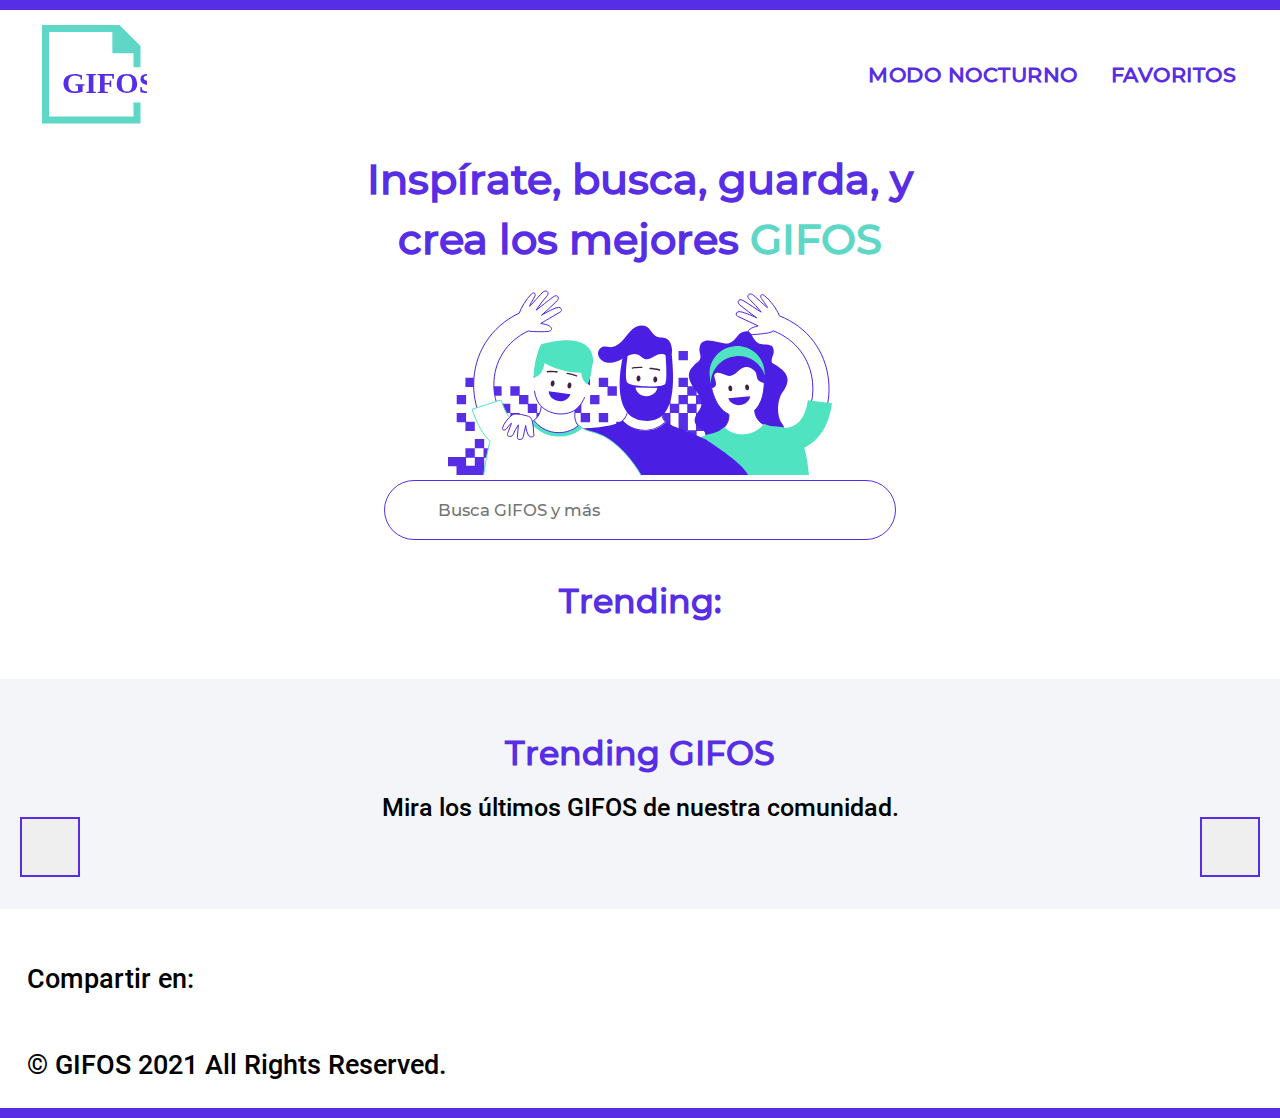
==== commit bc6461d9: "ultimos cambios" ====
--- a/index.html
+++ b/index.html
@@ -7,24 +7,14 @@
     <link rel="stylesheet" href="/css/styles.css">
     <link rel="stylesheet" href="/light-mode.css" id="theme"/>
     <link rel="stylesheet" href="https://use.fontawesome.com/releases/v5.15.3/css/all.css" integrity="sha384-SZXxX4whJ79/gErwcOYf+zWLeJdY/qpuqC4cAa9rOGUstPomtqpuNWT9wdPEn2fk" crossorigin="anonymous">
-
-
 </head>
-<body>
+<body >
     <header id="header">
-
         <nav class="nav">
-
             <div id="logo">
                 <a href="index.html">
                     <img src="/assets/logo-desktop.svg" alt="logo">
                 </a> 
-            </div>
-
-            <div id="dark-logo" class="not-displayed">
-                <a href="index.html">
-                    <img src="/assets/logo-desktop-modo-noc.svg" alt="logo">
-                </a>
             </div>
                 
             <div id="menu-icon">
@@ -44,17 +34,9 @@
                     <li><a href="favoritos.html" class="" >FAVORITOS</a>
                     </li>
                     <hr class="hr-header">
-                    <!-- <li><a href="misgifos.html" class="">MIS GIFOS</a>
-                    </li>
-                    <hr class="hr-header"> -->
-                    <!-- <li id="create-btn" class="not-displayed">
-                        <a href="#" class="">+</a>
-                    </li> -->
                 </ul> 
             </div>
-
         </nav>
-        
     </header>
 
     <main>
@@ -84,68 +66,59 @@
 
         <section id="trending">
             <h2>Trending:</h2>
-
-            <div class="trending-terms">
-                
-            </div>
+            <div class="trending-terms"></div>
         </section>
 
-
         <section id="results" class="not-displayed">
-
         </section>
 
         <div class="error-container not-displayed">
-            <img src="/assets/icon-busqueda-sin-resultado.svg" alt="">
-            <p>Intenta con otra búsqueda.</p>
+            <div class="flex">
+                <img src="/assets/icon-busqueda-sin-resultado.svg" alt="no results image">
+                <p>Intenta con otra búsqueda.</p>
+            </div>
         </div>
 
-        <div id="vermas-btn" class="not-displayed">
+        <div class="vermas-btn not-displayed">
             <span>VER MÁS</span>
         </div>
     
         <section class="slider-section">
-
             <div class="slider-title">
                 <h2>Trending GIFOS</h2>
                 <p>Mira los últimos GIFOS de nuestra comunidad.</p>
             </div>
 
-            <div class="slider" id="slider">
-
-            </div>
+            <div class="slider" id="slider"></div>
 
             <button class="slider-btn" id="sliderbtn-prev"><i class="fas fa-chevron-left"></i></button>
             <button class="slider-btn" id="sliderbtn-next" ><i class="fas fa-chevron-right"></i></button>
-
         </section>            
-
     </main> 
 
     <footer>
         <div class="social-footer" >
             <p>Compartir en:</p>
             <ul class="social">
-                <li><a href="https://es-la.facebook.com/Acamica.org/"><i class="fab fa-facebook"></i></a></li>
-                <li><a href="https://twitter.com/Acamica_com"><i class="fab fa-twitter"></i></a></li>
-                <li><a href="https://www.instagram.com/acamica/?hl=es-la"><i class="fab fa-instagram"></i></a></li>
+                <li><a href="https://es-la.facebook.com"><i class="fab fa-facebook"></i></a></li>
+                <li><a href="https://twitter.com"><i class="fab fa-twitter"></i></a></li>
+                <li><a href="https://www.instagram.com"><i class="fab fa-instagram"></i></a></li>
              </ul>
-            <p class="flex-end">© GIFOS 2020 All Rights Reserved.</p>
         </div>
+        <p class="rights">© GIFOS 2021 All Rights Reserved.</p>
     </footer>
 
-        <!-- <div class="modal-container">
-            <button class="close-modal"><i class="fas fa-times"></i></button>
-            <div class="modal-content"></div>     
-        </div> -->
-    
+    <div class="modal-container">
+        <button class="close-modal"><i class="fas fa-times"></i></button>
+        <div class="modal-content"></div>     
+    </div>
 
-
+    <script src="/js/generics.js"></script>
     <script src="/js/navbar.js"></script>
     <script src="/js/darkmode.js"></script> 
     <script src="/js/searchGifs.js"></script>
-    <!-- <script src="/js/cardMouseover.js"></script> -->
-     <script src="/js/sliderCards.js"></script>
-    <!--<script src="/js/functionalCards.js"></script>-->
+    <script src="/js/sliderCards.js"></script>
+    <script src="/js/interactiveCards.js"></script>
+     
 </body>
 </html>--- a/css/styles.css
+++ b/css/styles.css
@@ -1,7 +1,8 @@
 * {
   margin: 0;
   padding: 0;
-  box-sizing: border-box;
+  -webkit-box-sizing: border-box;
+          box-sizing: border-box;
 }
 
 @font-face {
@@ -18,6 +19,9 @@
 
 body {
   background-color: #fff;
+  -webkit-transition: 0.3 ease all;
+  -o-transition: 0.3 ease all;
+  transition: 0.3 ease all;
 }
 
 h1 {
@@ -33,17 +37,16 @@
 h2 {
   font-family: "Montserrat", "Sans-serif";
   color: #572EE5;
-  font-size: 1.5em;
+  font-size: 1.6em;
   font-weight: 700;
   text-align: center;
 }
 
 h3 {
-  font-family: "Montserrat", "Sans-serif";
-  color: #572EE5;
-  font-size: 1em;
-  font-weight: 700;
-  text-align: center;
+  font-family: "Roboto", "Sans-serif";
+  color: #fff;
+  font-size: 1.2em;
+  font-weight: 600;
 }
 
 @media (min-width: 769px) {
@@ -58,6 +61,9 @@
   padding: 0.5em 0;
   position: fixed;
   z-index: 100;
+  -webkit-transition: 0.3 ease all;
+  -o-transition: 0.3 ease all;
+  transition: 0.3 ease all;
 }
 
 .nav {
@@ -66,9 +72,14 @@
   border-color: transparent;
   border-style: solid;
   margin: 0 auto;
-  display: flex;
-  align-content: center;
-  align-items: center;
+  display: -webkit-box;
+  display: -ms-flexbox;
+  display: flex;
+  -ms-flex-line-pack: center;
+      align-content: center;
+  -webkit-box-align: center;
+      -ms-flex-align: center;
+          align-items: center;
 }
 
 #logo {
@@ -90,6 +101,8 @@
   width: 2em;
   height: 0.2em;
   margin: 5px 1px;
+  -webkit-transition: 0.3s;
+  -o-transition: 0.3s;
   transition: 0.3s;
 }
 
@@ -115,10 +128,17 @@
   margin: 0;
   padding: 30px 0;
   list-style: none;
-  align-items: center;
+  -webkit-box-align: center;
+      -ms-flex-align: center;
+          align-items: center;
   height: 100%;
-  display: flex;
-  flex-direction: column;
+  display: -webkit-box;
+  display: -ms-flexbox;
+  display: flex;
+  -webkit-box-orient: vertical;
+  -webkit-box-direction: normal;
+      -ms-flex-direction: column;
+          flex-direction: column;
 }
 #list li {
   text-align: center;
@@ -148,40 +168,31 @@
 
 .scroll-header {
   background: #fff;
-  border-bottom: 1px solid #dbdbdb;
+  border-bottom: 1px solid #F3F5F8;
 }
 .scroll-header .bar1, .scroll-header .bar2, .scroll-header .bar3 {
-  background-color: black;
-}
-.scroll-header #menu a {
+  background-color: #000;
+}
+.scroll-header #menu a, .scroll-header #logo a {
   color: #000;
-}
-.scroll-header #logo a {
-  color: black;
 }
 
 .change-icon .bar1 {
   -webkit-transform: rotate(-45deg) translate(-7px, 7px);
-  transform: rotate(-45deg) translate(-7px, 7px);
+      -ms-transform: rotate(-45deg) translate(-7px, 7px);
+          transform: rotate(-45deg) translate(-7px, 7px);
 }
 .change-icon .bar2 {
   opacity: 0;
 }
 .change-icon .bar3 {
   -webkit-transform: rotate(45deg) translate(-5px, -5px);
-  transform: rotate(45deg) translate(-5px, -5px);
+      -ms-transform: rotate(45deg) translate(-5px, -5px);
+          transform: rotate(45deg) translate(-5px, -5px);
 }
 
 .stop-scrolling {
   overflow-y: hidden;
-}
-
-.not-displayed {
-  display: none;
-}
-
-.is-displayed {
-  display: block;
 }
 
 @media (min-width: 769px) {
@@ -199,7 +210,9 @@
 
   .nav {
     padding: 0.5em 2em;
-    justify-content: space-between;
+    -webkit-box-pack: justify;
+        -ms-flex-pack: justify;
+            justify-content: space-between;
     border-left-width: 0;
     border-right-width: 0;
   }
@@ -218,7 +231,10 @@
   #list {
     height: auto;
     top: 0;
-    flex-direction: row;
+    -webkit-box-orient: horizontal;
+    -webkit-box-direction: normal;
+        -ms-flex-direction: row;
+            flex-direction: row;
     background-color: #fff;
   }
   #list li {
@@ -262,15 +278,25 @@
   }
 
   .header-shadow {
-    box-shadow: 0 2px 4px 1px rgba(156, 175, 195, 0.55);
+    -webkit-box-shadow: 0 2px 4px 1px rgba(156, 175, 195, 0.55);
+            box-shadow: 0 2px 4px 1px rgba(156, 175, 195, 0.55);
   }
 }
 main {
   padding-top: 20%;
-  display: flex;
-  flex-direction: column;
-  align-items: center;
-  justify-content: center;
+  display: -webkit-box;
+  display: -ms-flexbox;
+  display: flex;
+  -webkit-box-orient: vertical;
+  -webkit-box-direction: normal;
+      -ms-flex-direction: column;
+          flex-direction: column;
+  -webkit-box-align: center;
+      -ms-flex-align: center;
+          align-items: center;
+  -webkit-box-pack: center;
+      -ms-flex-pack: center;
+          justify-content: center;
 }
 
 #title {
@@ -281,9 +307,16 @@
 }
 
 #search {
-  display: flex;
-  flex-direction: column;
-  align-items: center;
+  display: -webkit-box;
+  display: -ms-flexbox;
+  display: flex;
+  -webkit-box-orient: vertical;
+  -webkit-box-direction: normal;
+      -ms-flex-direction: column;
+          flex-direction: column;
+  -webkit-box-align: center;
+      -ms-flex-align: center;
+          align-items: center;
 }
 
 .search-image {
@@ -298,10 +331,19 @@
 }
 
 .search-elements {
-  display: flex;
-  flex-direction: column;
-  justify-content: center;
-  align-items: center;
+  display: -webkit-box;
+  display: -ms-flexbox;
+  display: flex;
+  -webkit-box-orient: vertical;
+  -webkit-box-direction: normal;
+      -ms-flex-direction: column;
+          flex-direction: column;
+  -webkit-box-pack: center;
+      -ms-flex-pack: center;
+          justify-content: center;
+  -webkit-box-align: center;
+      -ms-flex-align: center;
+          align-items: center;
   border: 1.5px solid #572EE5;
   border-radius: 30px;
 }
@@ -332,8 +374,12 @@
   width: 90%;
   height: 100%;
   padding: 0.5em;
-  display: flex;
-  justify-content: space-between;
+  display: -webkit-box;
+  display: -ms-flexbox;
+  display: flex;
+  -webkit-box-pack: justify;
+      -ms-flex-pack: justify;
+          justify-content: space-between;
 }
 
 .suggestions-div {
@@ -345,6 +391,8 @@
 }
 
 .option-list {
+  display: -webkit-box;
+  display: -ms-flexbox;
   display: flex;
   padding: 0.5em 0;
 }
@@ -365,7 +413,6 @@
 
 .trending-terms {
   margin: auto;
-  width: 80%;
   text-align: center;
 }
 .trending-terms p {
@@ -381,10 +428,11 @@
   cursor: pointer;
 }
 
-#results {
+#results, #results-fav {
   padding: 1em;
-}
-#results h2 {
+  margin-bottom: 1em;
+}
+#results h2, #results-fav h2 {
   padding: 1em 0;
 }
 
@@ -398,6 +446,38 @@
   height: 1px;
 }
 
+.error-container, .error-container-fav {
+  width: 90%;
+  margin: 0 auto 3em auto;
+}
+.error-container img, .error-container-fav img {
+  width: 50%;
+}
+.error-container p, .error-container-fav p {
+  font-family: "Montserrat";
+  font-size: 1.3em;
+  font-weight: 700;
+  color: #5ED7C6;
+  margin-top: 1em;
+  text-align: center;
+}
+
+.flex {
+  display: -webkit-box;
+  display: -ms-flexbox;
+  display: flex;
+  -webkit-box-orient: vertical;
+  -webkit-box-direction: normal;
+      -ms-flex-direction: column;
+          flex-direction: column;
+  -webkit-box-align: center;
+      -ms-flex-align: center;
+          align-items: center;
+  -webkit-box-pack: center;
+      -ms-flex-pack: center;
+          justify-content: center;
+}
+
 .grid-results {
   margin-top: 35px;
   display: grid;
@@ -405,13 +485,17 @@
   gap: 1em 1.5em;
 }
 
+.card {
+  cursor: pointer;
+  position: relative;
+}
 .card img {
   width: 100%;
-  height: 8em;
+  height: 10em;
   margin: auto;
 }
 
-#vermas-btn {
+.vermas-btn {
   cursor: pointer;
   padding: 10px 30px;
   margin: 2em auto;
@@ -425,7 +509,7 @@
   text-decoration: none;
 }
 
-#vermas-btn:active {
+.vermas-btn:active {
   background-color: #572EE5;
   color: #fff;
 }
@@ -434,16 +518,21 @@
   background-color: #F3F5F8;
   position: relative;
   width: 100%;
-  padding: 2em 0;
+  padding: 2em 0 3em 0;
 }
 
 .slider {
   margin: 0 auto;
   max-width: 85%;
+  display: -webkit-box;
+  display: -ms-flexbox;
   display: flex;
   overflow-x: scroll;
-  scroll-snap-type: x mandatory;
+  -ms-scroll-snap-type: x mandatory;
+      scroll-snap-type: x mandatory;
   scroll-behavior: smooth;
+  -ms-overflow-style: none;
+  scrollbar-width: none;
 }
 
 .slider::-webkit-scrollbar {
@@ -470,6 +559,7 @@
 }
 
 .slider-card {
+  cursor: pointer;
   margin: 0 0.5em;
   position: relative;
 }
@@ -477,11 +567,8 @@
   max-width: 360px;
   height: 300px;
 }
-.slider-card span {
-  display: none;
-}
-
-.card-mouseover {
+
+.card-hover {
   display: block;
   height: 100%;
   width: 100%;
@@ -489,28 +576,74 @@
   position: absolute;
   top: 0;
   left: 0;
-}
-.card-mouseover h3 {
+  z-index: 5;
+}
+
+.card-hover-off {
+  display: none;
+}
+
+.card-txt {
   position: absolute;
-  max-width: 90%;
+  bottom: 0;
+  margin: 0.5em;
+}
+.card-txt h3 {
+  margin-top: 5px;
+}
+.card-txt span {
   font-family: "Roboto";
-  font-weight: 600;
+  font-size: 1em;
+  font-weight: 200;
   color: #fff;
-  bottom: 0;
-  left: 0;
-}
-.card-mouseover span {
+}
+
+.id-gif {
+  display: none;
+}
+
+.card-icons {
   position: absolute;
-  font-family: "Roboto";
-  font-size: 1.3em;
-  font-weight: 500;
-  color: #bd0d0d;
-  top: 0;
-  left: 0;
-}
-
-.card-mouseover-off {
+  display: -webkit-box;
+  display: -ms-flexbox;
+  display: flex;
+  -webkit-box-pack: end;
+      -ms-flex-pack: end;
+          justify-content: flex-end;
+  right: 0;
+}
+
+.icons {
+  opacity: 0.5;
+  width: 32px;
+  height: 32px;
+  margin: 7px 7px 0 0;
+  background-repeat: no-repeat;
+  background-position: center;
+  background-color: #fff;
+  border-radius: 6px;
+  cursor: pointer;
+}
+
+.icons:hover {
+  opacity: 1;
+}
+
+.heart-icon {
+  background-image: url(/assets/icon-fav-hover.svg);
+}
+
+.heart-icon-active {
   display: none;
+  background-image: url(/assets/icon-fav-active.svg);
+}
+
+.download-icon {
+  background-image: url(/assets/icon-download.svg);
+}
+
+.max-icon {
+  background-image: url(/assets/icon-max.svg);
 }
 
 .slider-btn {
@@ -540,75 +673,61 @@
   right: 20px;
 }
 
-.card-icons {
-  display: flex;
-  justify-content: flex-end;
-}
-
-.icons {
-  opacity: 0.5;
-  width: 32px;
-  height: 32px;
-  margin: 7px 7px 0 0;
-  background-repeat: no-repeat;
-  background-position: center;
-  background-color: #fff;
-  border-radius: 6px;
-  cursor: pointer;
-}
-
-.icons:hover {
-  opacity: 1;
-}
-
-.heart-icon {
-  background-image: url(/assets/icon-fav-hover.svg);
-}
-
-.heart-icon-filled {
-  background-image: url(/assets/icon-fav-active.svg);
-}
-
-.download-icon {
-  background-image: url(/assets/icon-download.svg);
-}
-
-.max-icon {
-  background-image: url(/assets/icon-max.svg);
-}
-
 .modal-container {
-  visibility: hidden;
-  position: fixed;
+  display: none;
   z-index: 5000;
   background-color: #fff;
   width: 100%;
-  height: 100vh;
+  height: 100%;
   top: 0;
   left: 0;
   overflow: hidden;
-  display: flex;
-  justify-content: center;
-  align-items: center;
+  display: -webkit-box;
+  display: -ms-flexbox;
+  display: flex;
+  -webkit-box-pack: center;
+      -ms-flex-pack: center;
+          justify-content: center;
+  -webkit-box-align: center;
+      -ms-flex-align: center;
+          align-items: center;
 }
 
 .modal-content {
-  max-width: 80%;
   height: 65%;
-  z-index: 3;
-  display: flex;
-  flex-direction: column;
-  justify-content: center;
-  font-family: "Montserrat", "Arial", sans-serif;
+  display: -webkit-box;
+  display: -ms-flexbox;
+  display: flex;
+  -webkit-box-orient: vertical;
+  -webkit-box-direction: normal;
+      -ms-flex-direction: column;
+          flex-direction: column;
+  -webkit-box-pack: center;
+      -ms-flex-pack: center;
+          justify-content: center;
+  font-family: "Montserrat", sans-serif;
   line-height: 23px;
 }
+.modal-content .card-icons {
+  position: static;
+  -ms-flex-item-align: start;
+      align-self: flex-start;
+}
+.modal-content .card-txt {
+  width: 100%;
+}
 .modal-content img {
-  max-height: 90%;
-  margin: auto;
+  max-height: 60vh;
+  width: 100%;
+  margin: 0 auto;
+}
+.modal-content span {
+  margin-top: 0.5em;
 }
 .modal-content h3 {
-  font-size: 1.5em;
-  font-weight: 900;
+  margin-top: 0.5em;
+  color: #000;
+  font-family: "Montserrat";
 }
 
 .modal-img-show {
@@ -626,7 +745,6 @@
   position: absolute;
   top: 1em;
   right: 1.5em;
-  z-index: 3;
   width: 30px;
   height: 30px;
   color: #572EE5;
@@ -659,49 +777,95 @@
     width: 100%;
   }
 
-  #results {
+  .trending-terms {
+    width: 60%;
+  }
+
+  #results, #results-fav {
     padding: 1em 3em;
+  }
+
+  .error-container img, .error-container-fav img {
+    width: 20%;
   }
 
   .grid-results {
     grid-template-columns: 1fr 1fr 1fr 1fr;
     gap: 1.5em 1.5em;
   }
-  .grid-results img {
-    height: 10em;
-  }
 
   .slider-btn {
     display: block;
   }
-}
+
+  .modal-content {
+    width: 50%;
+  }
+  .modal-content .icons {
+    margin: 1em 1em 0 0;
+    width: 35px;
+    height: 35px;
+    background-size: 35px;
+  }
+}
+#favoritos {
+  margin: 1em;
+  display: -webkit-box;
+  display: -ms-flexbox;
+  display: flex;
+  -webkit-box-pack: center;
+      -ms-flex-pack: center;
+          justify-content: center;
+  -webkit-box-align: center;
+      -ms-flex-align: center;
+          align-items: center;
+  -webkit-box-orient: vertical;
+  -webkit-box-direction: normal;
+      -ms-flex-direction: column;
+          flex-direction: column;
+}
+#favoritos img {
+  margin: 1em 0;
+}
+
 footer {
   border-bottom: 10px solid #572EE5;
 }
 
-.social-footer {
-  margin: 30px auto;
+.social-footer, .rights {
+  margin: 2em auto;
   font-family: "Roboto";
   font-size: 1.3em;
-  color: #000000;
+  color: #000;
   letter-spacing: 0;
+  display: -webkit-box;
+  display: -ms-flexbox;
+  display: flex;
+  -webkit-box-orient: vertical;
+  -webkit-box-direction: normal;
+      -ms-flex-direction: column;
+          flex-direction: column;
+  -webkit-box-align: center;
+      -ms-flex-align: center;
+          align-items: center;
 }
 
 .social {
-  display: flex;
-  justify-content: space-between;
-  align-items: center;
+  display: -webkit-box;
+  display: -ms-flexbox;
+  display: flex;
+  -webkit-box-pack: justify;
+      -ms-flex-pack: justify;
+          justify-content: space-between;
   width: 30%;
-  margin: 20px auto 30px auto;
-}
-
+  margin: 1em;
+}
 .social li {
   list-style: none;
   text-decoration: none;
 }
-
 .social i {
-  color: #CDD6E0;
+  color: #9CAFC3;
   height: 100%;
 }
 
@@ -709,4 +873,36 @@
   color: #572EE5;
 }
 
-/*# sourceMappingURL=styles.css.map */
+@media (min-width: 769px) {
+  .social-footer {
+    -webkit-box-orient: horizontal;
+    -webkit-box-direction: normal;
+        -ms-flex-direction: row;
+            flex-direction: row;
+    -webkit-box-align: start;
+        -ms-flex-align: start;
+            align-items: flex-start;
+  }
+  .social-footer p {
+    margin-left: 1em;
+  }
+
+  .social {
+    width: 10%;
+    margin: 0 1em;
+  }
+
+  .rights {
+    -webkit-box-align: start;
+        -ms-flex-align: start;
+            align-items: flex-start;
+    margin: 1em;
+  }
+}
+.not-displayed {
+  display: none;
+}
+
+.is-displayed {
+  display: block;
+}
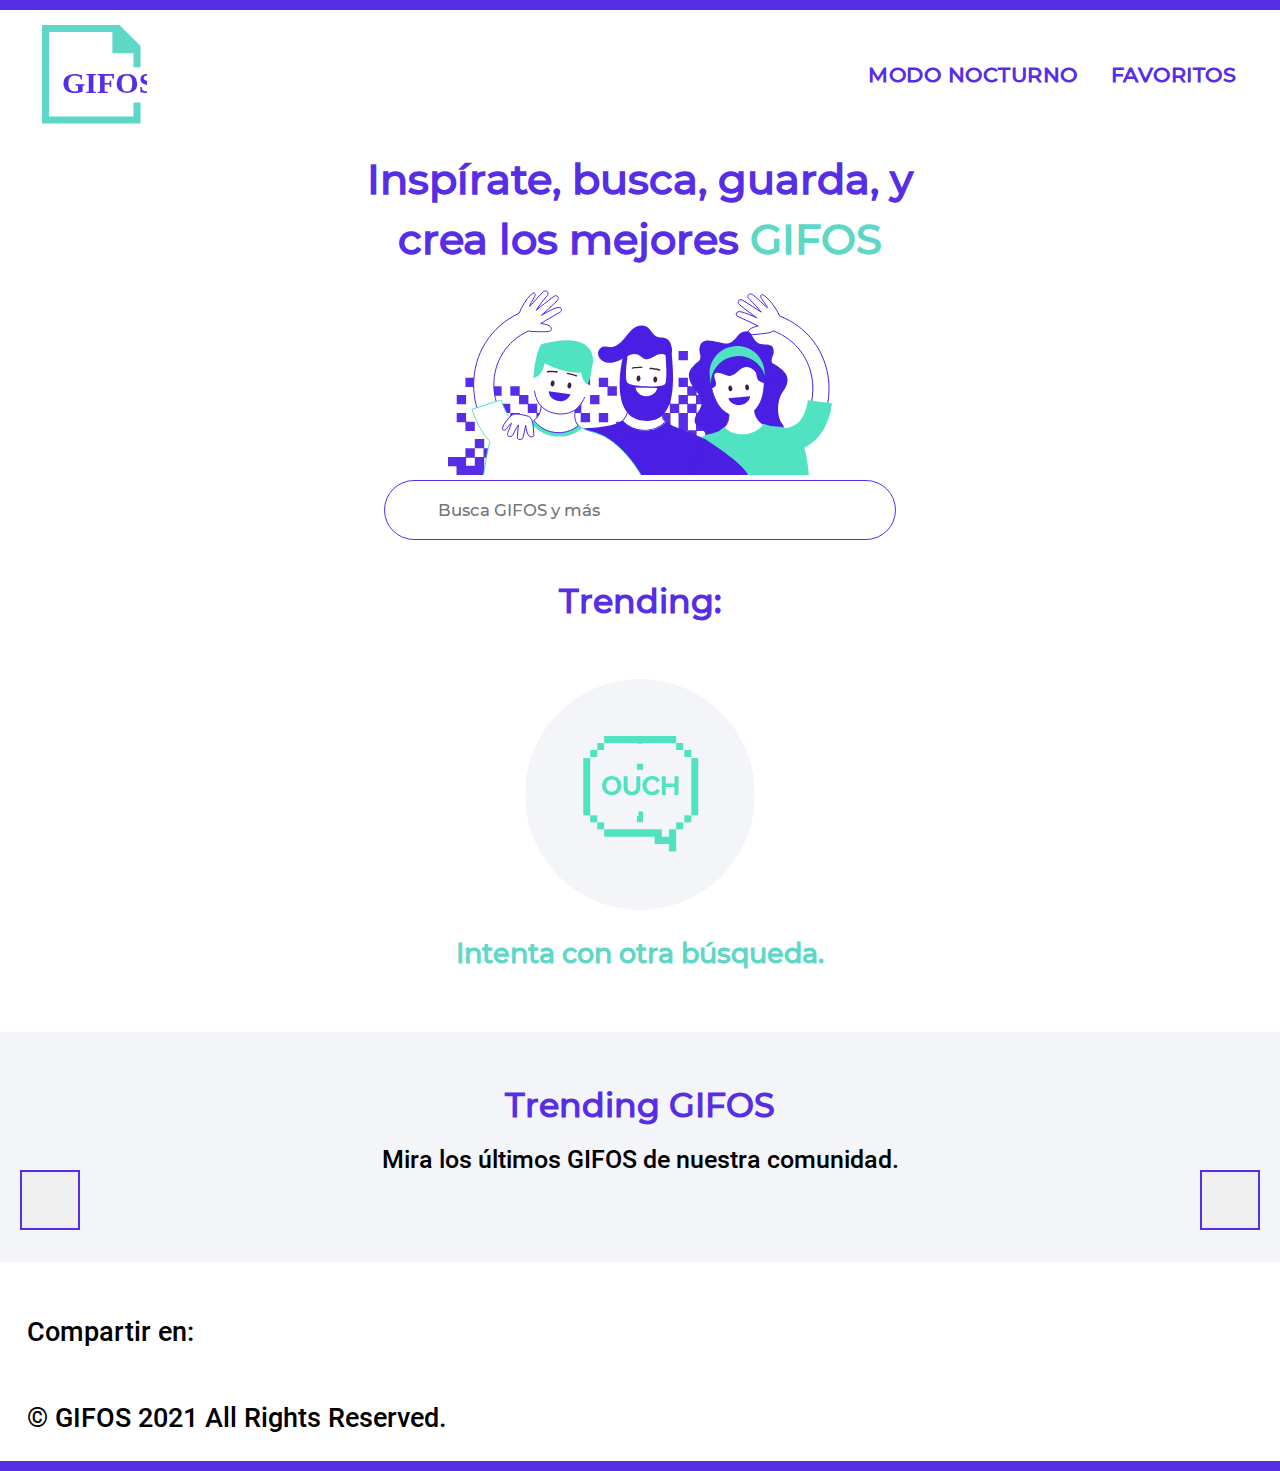
==== commit abffd421: "cambios" ====
--- a/index.html
+++ b/index.html
@@ -114,9 +114,9 @@
     </div>
 
     <script src="/js/generics.js"></script>
+    <script src="/js/getGifs.js"></script>
     <script src="/js/navbar.js"></script>
     <script src="/js/darkmode.js"></script> 
-    <script src="/js/searchGifs.js"></script>
     <script src="/js/sliderCards.js"></script>
     <script src="/js/interactiveCards.js"></script>
      
